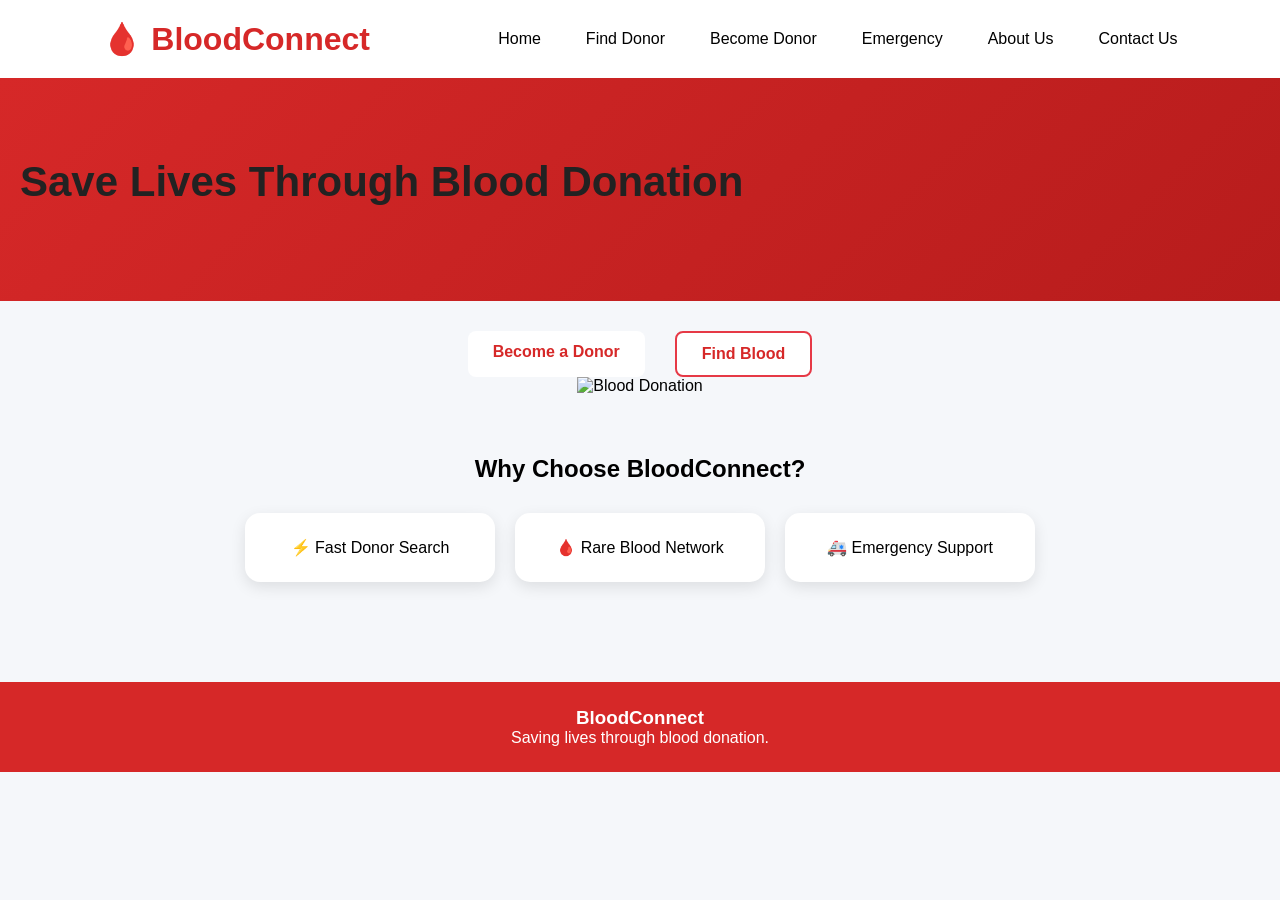
==== index.html @ 402ee164 "Add files via upload" ====
<!DOCTYPE html>
<html lang="en">
<head>
    <meta charset="UTF-8">
    <meta name="viewport" content="width=device-width, initial-scale=1.0">
    <title>BloodLink</title>

    <link rel="stylesheet" href="style.css">
</head>
<body>
<nav class="navbar">

    <div class="logo">
        🩸 BloodConnect
    </div>

    <ul class="nav-links">

        <li><a href="index.html">Home</a></li>

        <li><a href="find.html">Find Donor</a></li>

        <li><a href="register.html">Become Donor</a></li>

        <li><a href="emergency.html">Emergency</a></li>

        <li><a href="about.html">About Us</a></li>

        <li><a href="contact.html">Contact Us</a></li>

        

    </ul>

</nav>
<section class="hero">

        <h1>Save Lives Through Blood Donation</h1>
</section>


    <div class="hero-buttons">

        <a href="register.html" class="btn-red">
            Become a Donor
        </a>

        <a href="find.html" class="btn-white">
            Find Blood
        </a>

    </div>
       </section>



    

    <div class="hero-right">

        <img src="images/bloodi.png.jpeg" alt="Blood Donation">

    </div>

</section>
<section class="features">

    <h2>Why Choose BloodConnect?</h2>

    <div class="feature-container">

        <div class="feature-card">
            ⚡ Fast Donor Search
        </div>

        <div class="feature-card">
            🩸 Rare Blood Network
        </div>

        <div class="feature-card">
            🚑 Emergency Support
        </div>

    </div>

</section>
<footer>

    <h3>BloodConnect</h3>

    <p>Saving lives through blood donation.</p>

</footer>

</body>
</html>
---- style.css ----
*{
    margin:0;
    padding:0;
    box-sizing:border-box;
}

body{
    font-family:'Poppins',sans-serif;
    background:#f8f9fa;
}

/* NAV */

nav{
    display:flex;
    justify-content:space-between;
    align-items:center;
    padding:20px 60px;
    background:white;
    box-shadow:0 2px 10px rgba(0,0,0,0.08);
}

.logo{
    font-size:24px;
    font-weight:700;
    color:#e63946;
}

ul{
    display:flex;
    gap:25px;
    list-style:none;
}

ul a{
    text-decoration:none;
    color:black;
    font-weight:500;
}

.nav-btn{
    background:#e63946;
    color:white;
    border:none;
    padding:10px 20px;
    border-radius:8px;
    cursor:pointer;
}

/* HERO */

.hero{
    text-align:center;
    padding:120px 20px;
    background:linear-gradient(to right,#fff5f5,#ffe5e5);
}

.hero-text{
    flex:1;
    min-width:300px;
}

.hero-image{
    flex:1;
    text-align:center;
}

.hero-image img{
    width:400px;
    max-width:100%;
}

.hero-text{
    flex:1;
    min-width:300px;
}

.hero-image{
    flex:1;
    text-align:center;
}

.hero-image img{
    width:400px;
    max-width:100%;
}

.hero h1{
    font-size:55px;
    color:#222;
    margin-bottom:20px;
}

.hero p{
    max-width:700px;
    margin:auto;
    font-size:18px;
    color:#555;
}

.hero-buttons{
    margin-top:30px;
}

.btn-red{
    background:#e63946;
    color:white;
    border:none;
    padding:12px 25px;
    border-radius:8px;
    margin-right:10px;
    cursor:pointer;
}

.btn-white{
    background:white;
    border:2px solid #e63946;
    color:#e63946;
    padding:12px 25px;
    border-radius:8px;
    cursor:pointer;
}

/* STATS */

.stats{
    display:flex;
    justify-content:center;
    gap:20px;
    padding:60px 20px;
    flex-wrap:wrap;
}

.card{
    background:white;
    width:220px;
    text-align:center;
    padding:30px;
    border-radius:15px;
    box-shadow:0 5px 20px rgba(0,0,0,0.08);
}

.card h2{
    color:#e63946;
}

/* WHY SECTION */

.why{
    padding:70px 20px;
    text-align:center;
}

.why h2{
    margin-bottom:40px;
}

.why-container{
    display:flex;
    justify-content:center;
    gap:20px;
    flex-wrap:wrap;
}

.why-card{
    background:white;
    width:300px;
    padding:30px;
    border-radius:15px;
    box-shadow:0 5px 20px rgba(0,0,0,0.08);
}


/* CTA */

.cta{
    text-align:center;
    background:#e63946;
    color:white;
    padding:70px 20px;
}

.cta h2{
    margin-bottom:20px;
}

/* FOOTER */

footer{
    text-align:center;
    background:#222;
    color:white;
    padding:30px;
}



<section class="search-donor">

    <h2>🔍 Find Blood Donors</h2>

    <select id="searchBlood">
        <option value="">Select Blood Group</option>
        <option value="O+">O+</option>
        <option value="A+">A+</option>
        <option value="B+">B+</option>
        <option value="AB+">AB+</option>
    </select>

    <button onclick="searchDonor()">
        Search Donor
    </button>

    <div id="donorResult"></div>

</section>
.find-hero{
    background:linear-gradient(135deg,#c1121f,#e63946);
    color:white;
    padding:80px 10%;
    display:flex;
    justify-content:space-between;
    align-items:center;
    flex-wrap:wrap;
}

.hero-content{
    flex:1;
}

.hero-content h1{
    font-size:55px;
    margin-bottom:15px;
}

.hero-content p{
    font-size:22px;
}

.hero-image{
    flex:1;
    text-align:center;
}

.hero-image img{
    width:350px;
    max-width:100%;
}






.find-hero h1{
    font-size:60px;
    margin-bottom:15px;
}

.find-hero p{
    font-size:22px;
}

.find-hero h1{
    font-size:55px;
    margin-bottom:15px;
}

.find-hero p{
    font-size:20px;
}
.search-section{
    padding:60px 20px;
    text-align:center;
}

.search-box{
    display:flex;
    justify-content:center;
    gap:15px;
    flex-wrap:wrap;
    margin-top:20px;
}

.search-box select,
.search-box input{
    padding:12px;
    width:220px;
    border:1px solid #ccc;
    border-radius:8px;
}

.search-box button{
    padding:12px 25px;
    background:#e63946;
    color:white;
    border:none;
    border-radius:8px;
    cursor:pointer;
}
.donor-list{
    padding:80px 20px;
    text-align:center;
}

.donor-container{
    display:flex;
    justify-content:center;
    gap:25px;
    flex-wrap:wrap;
    margin-top:30px;
}

.donor-card{
    width:280px;
    background:white;
    padding:25px;
    border-radius:15px;
    box-shadow:0 5px 15px rgba(0,0,0,0.1);
    transition:0.3s;
}

.donor-card:hover{
    transform:translateY(-10px);
}

.donor-card button{
    margin-top:15px;
    padding:10px 20px;
    border:none;
    background:#e63946;
    color:white;
    border-radius:8px;
    cursor:pointer;
}
*{
    margin:0;
    padding:0;
    box-sizing:border-box;
    font-family:Arial, sans-serif;
}

body{
    background:#f5f7fa;
}

/* HEADER */

header{
    background:white;
    padding:15px 8%;
    display:flex;
    justify-content:space-between;
    align-items:center;
    box-shadow:0 2px 10px rgba(0,0,0,0.1);
}

.logo{
    font-size:28px;
    font-weight:bold;
    color:#d62828;
}

nav a{
    text-decoration:none;
    color:#333;
    margin-left:20px;
    font-weight:500;
}

nav a:hover,
nav .active{
    color:#d62828;
}

/* HERO SECTION */

.hero{
    background:linear-gradient(135deg,#d62828,#ef4444);
    color:white;
    padding:60px 8%;
    display:flex;
    justify-content:space-between;
    align-items:center;
}

.hero h1{
    font-size:42px;
    margin-bottom:15px;
}

.hero p{
    font-size:18px;
    max-width:500px;
    line-height:1.6;
}

.hero-icon{
    font-size:90px;
}

/* FORM CONTAINER */

.form-container{
    width:90%;
    max-width:1100px;
    margin:40px auto;
    background:white;
    padding:35px;
    border-radius:15px;
    box-shadow:0 5px 15px rgba(0,0,0,0.1);
}

.form-container h2{
    color:#d62828;
    margin-bottom:20px;
    margin-top:15px;
}

/* GRID */

.grid{
    display:grid;
    grid-template-columns:1fr 1fr;
    gap:20px;
}

.input-box{
    display:flex;
    flex-direction:column;
}

.input-box label{
    margin-bottom:8px;
    font-weight:600;
    color:#444;
}

.input-box input,
.input-box select{
    padding:12px;
    border:1px solid #ccc;
    border-radius:8px;
    font-size:15px;
}

.input-box input:focus,
.input-box select:focus{
    outline:none;
    border-color:#d62828;
}

/* CHECKBOX */

.checkbox{
    margin-top:25px;
    display:flex;
    align-items:center;
    gap:10px;
}

.checkbox span{
    color:#444;
}

/* BUTTON */

.btn{
    width:100%;
    margin-top:25px;
    background:#d62828;
    color:white;
    border:none;
    padding:15px;
    border-radius:8px;
    font-size:18px;
    cursor:pointer;
    transition:0.3s;
}

.btn:hover{
    background:#b71c1c;
}

/* MOBILE RESPONSIVE */

@media(max-width:768px){

    header{
        flex-direction:column;
        gap:15px;
    }

    nav{
        text-align:center;
    }

    nav a{
        display:inline-block;
        margin:8px;
    }

    .hero{
        flex-direction:column;
        text-align:center;
        gap:20px;
    }

    .hero h1{
        font-size:32px;
    }

    .hero-icon{
        font-size:70px;
    }

    .grid{
        grid-template-columns:1fr;
    }

    .form-container{
        padding:20px;
    }
}
.register{
    max-width: 800px;
    margin: 50px auto;
    background: white;
    padding: 40px;
    border-radius: 15px;
    box-shadow: 0 5px 20px rgba(0,0,0,0.1);
}

.register h2{
    text-align: center;
    color: #e63946;
    margin-bottom: 30px;
}

.register input,
.register select{
    width: 100%;
    padding: 12px;
    margin-bottom: 15px;
    border: 1px solid #ddd;
    border-radius: 8px;
    font-size: 16px;
}

.register button{
    width: 100%;
    padding: 14px;
    background: #e63946;
    color: white;
    border: none;
    border-radius: 8px;
    font-size: 18px;
    cursor: pointer;
}

.register button:hover{
    background: #c1121f;
}

#msg{
    text-align: center;
    margin-top: 15px;
    font-weight: bold;
    color: green;
}
.register h3{
    color:#e63946;
    margin-top:25px;
    margin-bottom:15px;
    border-bottom:2px solid #e63946;
    padding-bottom:5px;
}
.donor-card{
    background:white;
    padding:20px;
    margin:15px 0;
    border-radius:10px;
    box-shadow:0 2px 10px rgba(0,0,0,0.1);
}
.donor-card{
    background:#fff;
    border:1px solid #ddd;
    border-radius:10px;
    padding:15px;
    margin:15px 0;
    box-shadow:0 2px 8px rgba(0,0,0,0.1);
}
.emergency-hero{
    display:flex;
    justify-content:space-between;
    align-items:center;
    padding:60px;
    background:#d62828;
    color:white;
    flex-wrap:wrap;
}

.emergency-content{
    flex:1;
    min-width:300px;
}

.emergency-content h1{
    font-size:40px;
    margin-bottom:15px;
}

.emergency-image{
    flex:1;
    text-align:center;
}

.emergency-image img{
    width:350px;
    max-width:100%;
}

.emergency-form{
    max-width:800px;
    margin:40px auto;
    background:white;
    padding:30px;
    border-radius:15px;
    box-shadow:0 2px 10px rgba(0,0,0,0.1);
}

.emergency-form h2{
    text-align:center;
    color:#d62828;
    margin-bottom:20px;
}

.emergency-form input,
.emergency-form textarea{
    width:100%;
    padding:12px;
    margin-bottom:15px;
    border:1px solid #ddd;
    border-radius:8px;
}

.emergency-form button{
    width:100%;
    padding:14px;
    background:#d62828;
    color:white;
    border:none;
    border-radius:8px;
    font-size:18px;
    cursor:pointer;
}
.about-hero{
    background: linear-gradient(135deg,#d62828,#a4133c);
    color:white;
    text-align:center;
    padding:80px 20px;
}

.about-hero h1{
    font-size:50px;
    margin-bottom:15px;
}

.about-hero p{
    font-size:20px;
}

.about-image-section{
    text-align:center;
    padding:40px;
}

.about-image-section img{
    width:500px;
    max-width:100%;
    border-radius:20px;
}

.about-cards{
    display:flex;
    gap:20px;
    justify-content:center;
    flex-wrap:wrap;
    padding:40px;
}

.about-card{
    width:300px;
    background:white;
    padding:25px;
    border-radius:15px;
    box-shadow:0 4px 15px rgba(0,0,0,0.1);
    text-align:center;
}

.about-card h2{
    color:#d62828;
}

.facts{
    text-align:center;
    padding:50px 20px;
}

.fact-grid{
    display:flex;
    gap:20px;
    justify-content:center;
    flex-wrap:wrap;
    margin-top:30px;
}

.fact-box{
    width:220px;
    background:#d62828;
    color:white;
    padding:25px;
    border-radius:15px;
}
.contact-hero{
    display:flex;
    justify-content:space-between;
    align-items:center;
    padding:80px 8%;
    background:linear-gradient(135deg,#d62828,#a4133c);
    color:white;
    flex-wrap:wrap;
}

.contact-left{
    flex:1;
    min-width:300px;
}

.contact-left h1{
    font-size:55px;
    margin-bottom:20px;
}

.contact-left p{
    font-size:18px;
    line-height:1.7;
    margin-bottom:25px;
}

.contact-btn{
    display:inline-block;
    padding:14px 28px;
    background:white;
    color:#d62828;
    text-decoration:none;
    border-radius:8px;
    font-weight:bold;
}

.contact-right{
    flex:1;
    text-align:center;
}

.contact-right img{
    width:450px;
    max-width:100%;
}

.contact-details{
    display:flex;
    justify-content:center;
    gap:25px;
    padding:60px 20px;
    flex-wrap:wrap;
}

.info-card{
    width:280px;
    background:white;
    padding:30px;
    border-radius:15px;
    text-align:center;
    box-shadow:0 5px 15px rgba(0,0,0,0.1);
}

.info-card h2{
    color:#d62828;
    margin-bottom:15px;
}

.contact-form-section{
    max-width:900px;
    margin:40px auto;
    background:white;
    padding:40px;
    border-radius:20px;
    box-shadow:0 5px 20px rgba(0,0,0,0.1);
}

.contact-form-section h2{
    text-align:center;
    color:#d62828;
    margin-bottom:25px;
}

.contact-form-section input,
.contact-form-section textarea{
    width:100%;
    padding:15px;
    margin-bottom:15px;
    border:1px solid #ddd;
    border-radius:10px;
    font-size:16px;
}

.contact-form-section textarea{
    height:150px;
}

.contact-form-section button{
    width:100%;
    padding:15px;
    background:#d62828;
    color:white;
    border:none;
    border-radius:10px;
    font-size:18px;
    cursor:pointer;
}
.navbar{
    display:flex;
    justify-content:space-between;
    align-items:center;
    padding:20px 8%;
    background:white;
}

.logo{
    font-size:32px;
    font-weight:bold;
    color:#d62828;
}

.nav-links{
    display:flex;
    list-style:none;
    gap:25px;
}

.nav-links a{
    text-decoration:none;
    color:black;
    font-weight:500;
}

.hero{
    display:flex;
    justify-content:space-between;
    align-items:center;
    padding:80px 8%;
    background:linear-gradient(135deg,#d62828,#b71c1c);
    color:white;
    flex-wrap:wrap;
}

.hero-left{
    flex:1;
    min-width:300px;
}

.hero-left h1{
    font-size:55px;
    margin-bottom:20px;
}

.hero-left p{
    font-size:20px;
    line-height:1.8;
    margin-bottom:25px;
}

.hero-right{
    flex:1;
    text-align:center;
}

.hero-right img{
    width:450px;
    max-width:100%;
}

.hero-buttons{
    display:flex;
    gap:15px;
}

.btn-red,
.btn-white{
    background:white;
    color:#d62828;
    padding:12px 25px;
    text-decoration:none;
    border-radius:8px;
    font-weight:bold;
}

.stats{
    display:flex;
    justify-content:center;
    gap:20px;
    padding:60px 20px;
    flex-wrap:wrap;
}

.stat-card{
    background:white;
    padding:25px;
    width:220px;
    text-align:center;
    border-radius:15px;
    box-shadow:0 5px 15px rgba(0,0,0,0.1);
}

.stat-card h2{
    color:#d62828;
}

.features{
    text-align:center;
    padding:60px 20px;
}

.feature-container{
    display:flex;
    justify-content:center;
    gap:20px;
    flex-wrap:wrap;
    margin-top:30px;
}

.feature-card{
    width:250px;
    background:white;
    padding:25px;
    border-radius:15px;
    box-shadow:0 5px 15px rgba(0,0,0,0.1);
}

footer{
    background:#d62828;
    color:white;
    text-align:center;
    padding:25px;
    margin-top:40px;
}
.hero{
    background:linear-gradient(135deg,#d62828,#b71c1c);
    color:white;
    text-align:center;
    padding:80px 20px;
}

.hero-content{
    text-align:center;
    padding:40px 20px;
}

.hero-content p{
    font-size:22px;
    margin-bottom:25px;
}

.hero-buttons{
    display:flex;
    justify-content:center;
    gap:20px;
}
#successMsg{
    color:green;
    font-weight:bold;
    margin-top:15px;
}
#messageStatus{
    color:green;
    font-weight:bold;
    margin-top:15px;
    text-align:center;
}
.btn-group{
    display:flex;
    gap:15px;
    margin-top:20px;
}

.btn-group button{
    flex:1;
}

.clear-btn{
    background:#666;
}

.clear-btn:hover{
    background:#444;
}
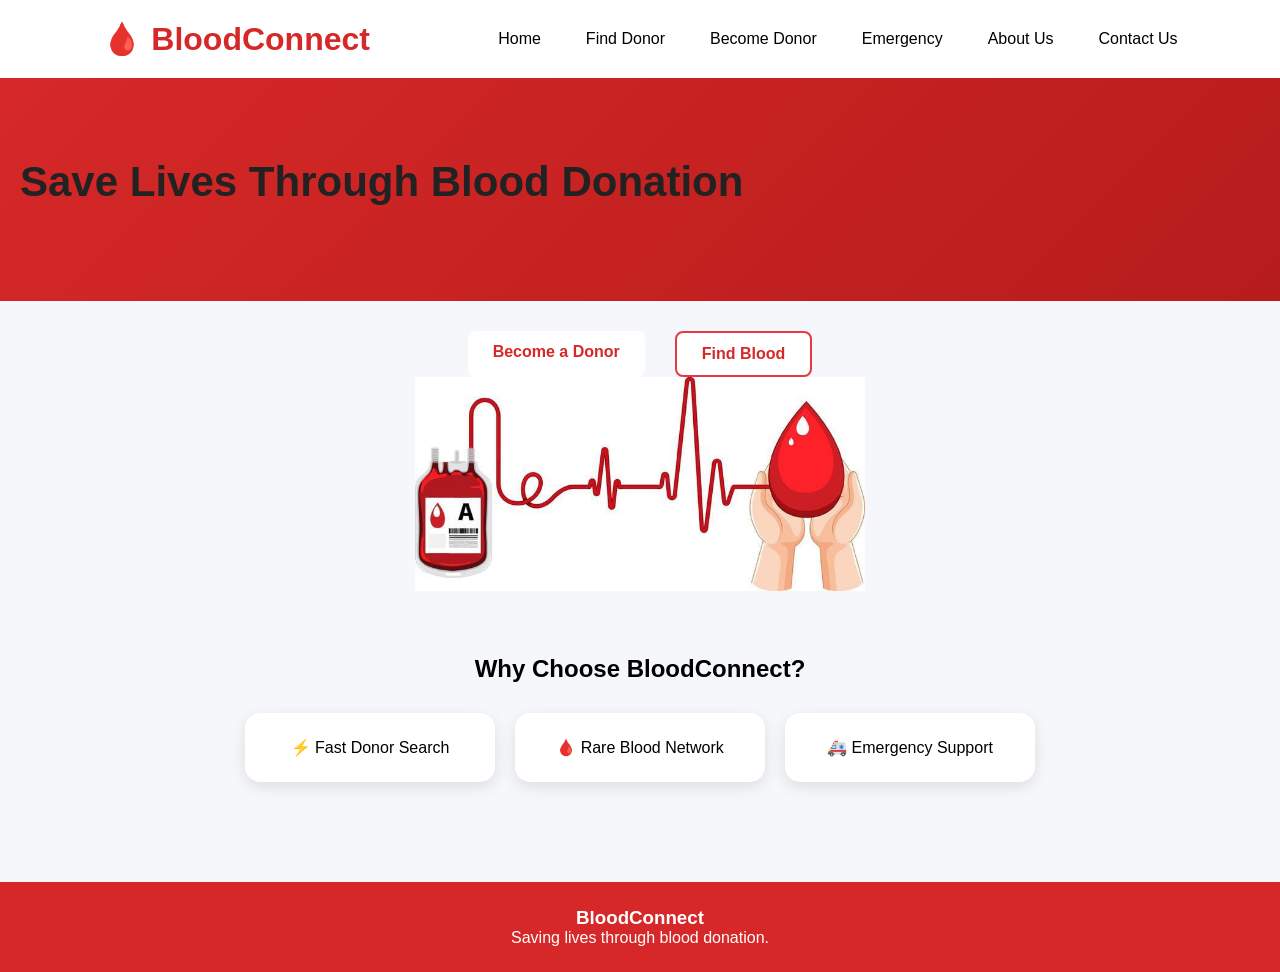
==== commit 194d184c: "Update index.html" ====
--- a/index.html
+++ b/index.html
@@ -58,7 +58,7 @@
 
     <div class="hero-right">
 
-        <img src="images/bloodi.png.jpeg" alt="Blood Donation">
+        <img src="bloodi.png.jpeg" alt="Blood Donation">
 
     </div>
 
